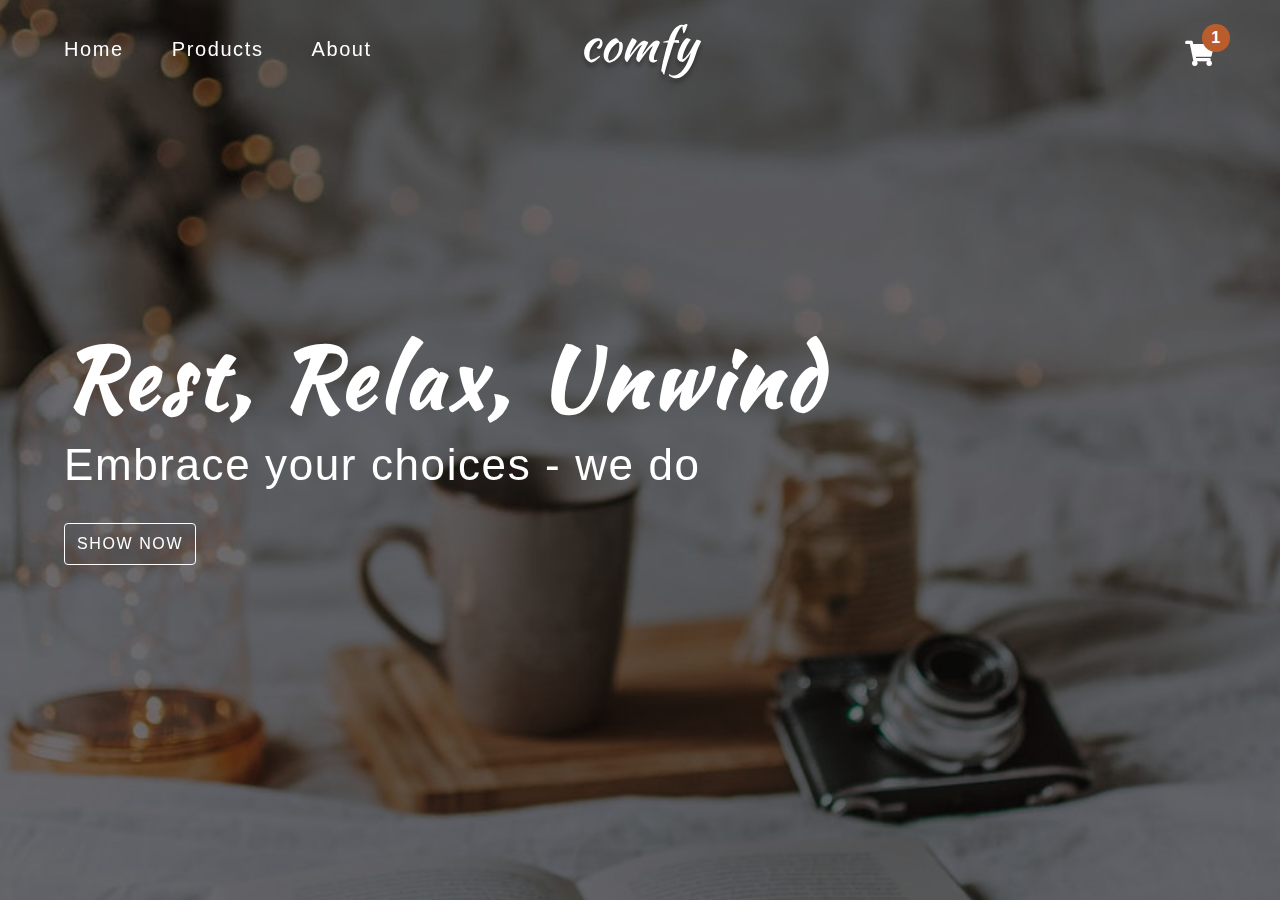
==== index.html @ 5c628300 "initial" ====
<!DOCTYPE html>
<html lang="en">
  <head>
    <meta charset="UTF-8" />
    <meta name="viewport" content="width=device-width, initial-scale=1.0" />
    <!-- font-awesome -->
    <link
      rel="stylesheet"
      href="https://cdnjs.cloudflare.com/ajax/libs/font-awesome/5.14.0/css/all.min.css"
    />

    <!-- styles css -->
    <link rel="stylesheet" href="styles.css" />
    <title>Home | Comfy</title>
  </head>
  <body>
    <!-- navbar -->
    <nav class="navbar">
      <div class="nav-center">
        <!-- links -->
        <div>
          <button class="toggle-nav">
            <i class="fas fa-bars"></i>
          </button>
          <ul class="nav-links">
            <li>
              <a href="index.html" class="nav-link">
                home
              </a>
            </li>
            <li>
              <a href="products.html" class="nav-link">
                products
              </a>
            </li>
            <li>
              <a href="about.html" class="nav-link">
                about
              </a>
            </li>
          </ul>
        </div>
        <!-- logo -->
        <img src="./images/logo-white.svg" class="nav-logo" alt="logo" />
        <!-- cart icon -->
        <div class="toggle-container">
          <button class="toggle-cart">
            <i class="fas fa-shopping-cart"></i>
          </button>
          <span class="cart-item-count">1</span>
        </div>
      </div>
    </nav>
    <!-- hero -->
    <section class="hero">
      <div class="hero-container">
        <h1 class="text-slanted">
          rest, relax, unwind
        </h1>
        <h3>Embrace your choices - we do</h3>
        <a href="products.html" class="hero-btn">
          show now
        </a>
      </div>
    </section>
    <!-- sidebar -->
    <div class="sidebar-overlay">
      <aside class="sidebar">
        <!-- close -->
        <button class="sidebar-close">
          <i class="fas fa-times"></i>
        </button>
        <!-- links -->
        <ul class="sidebar-links">
          <li>
            <a href="index.html" class="sidebar-link">
              <i class="fas fa-home fa-fw"></i>
              home
            </a>
          </li>
          <li>
            <a href="products.html" class="sidebar-link">
              <i class="fas fa-couch fa-fw"></i>
              products
            </a>
          </li>
          <li>
            <a href="about.html" class="sidebar-link">
              <i class="fas fa-book fa-fw"></i>
              about
            </a>
          </li>
        </ul>
      </aside>
    </div>
    <!-- cart -->
    <div class="cart-overlay ">
      <aside class="cart">
        <button class="cart-close">
          <i class="fas fa-times"></i>
        </button>
        <header>
          <h3 class="text-slanted">your bag</h3>
        </header>
        <!-- cart items -->
        <div class="cart-items">
          <!-- single item -->
          <article class="cart-item" data-id="">
            <img
              src="./images/main-bcg.jpeg"
              class="cart-item-img"
              alt="name"
            />
            <!-- item info -->
            <div>
              <h4 class="cart-item-name">high-back bench</h4>
              <p class="cart-item-price">$13.99</p>
              <button class="cart-item-remove-btn">remove</button>
            </div>
            <!-- amount toggle -->
            <div>
              <button class="cart-item-increase-btn">
                <i class="fas fa-chevron-up"></i>
              </button>
              <p class="cart-item-amount">1</p>
              <button class="cart-item-decrease-btn">
                <i class="fas fa-chevron-down"></i>
              </button>
            </div>
          </article>
          <!-- end of single item -->
        </div>
        <!-- footer -->
        <footer>
          <h3 class="cart-total text-slanted">
            total : $12.99
          </h3>
          <button class="cart-checkout btn">checkout</button>
        </footer>
      </aside>
    </div>
    <script type="module" src="index.js"></script>
  </body>
</html>
---- styles.css ----
@import url('https://fonts.googleapis.com/css2?family=Kaushan+Script&display=swap');
/*
=============== 
Variables
===============
*/

:root {
  /* dark shades of primary color*/
  --clr-primary-1: hsl(21, 91%, 17%);
  --clr-primary-2: hsl(21, 84%, 25%);
  --clr-primary-3: hsl(21, 81%, 29%);
  --clr-primary-4: hsl(21, 77%, 34%);
  /* primary/main color */
  --clr-primary-5: hsl(21, 62%, 45%);
  /* lighter shades of primary color */
  --clr-primary-6: hsl(21, 57%, 50%);
  --clr-primary-7: hsl(21, 65%, 59%);
  --clr-primary-8: hsl(21, 80%, 74%);
  --clr-primary-9: hsl(21, 94%, 87%);
  --clr-primary-10: hsl(21, 100%, 94%);
  /* darkest grey - used for headings */
  --clr-grey-1: #102a42;
  --clr-grey-2: hsl(211, 39%, 23%);
  --clr-grey-3: hsl(209, 34%, 30%);
  --clr-grey-4: hsl(209, 28%, 39%);
  /* grey used for paragraphs */
  --clr-grey-5: hsl(210, 22%, 49%);
  --clr-grey-6: hsl(209, 23%, 60%);
  --clr-grey-7: hsl(211, 27%, 70%);
  --clr-grey-8: hsl(210, 31%, 80%);
  --clr-grey-9: hsl(212, 33%, 89%);
  --clr-grey-10: hsl(210, 36%, 96%);
  --clr-white: #fff;
  --clr-red-dark: hsl(360, 67%, 44%);
  --clr-red-light: hsl(360, 71%, 66%);
  --clr-green-dark: hsl(125, 67%, 44%);
  --clr-green-light: hsl(125, 71%, 66%);
  --clr-black: #222;

  --transition: all 0.3s linear;
  --spacing: 0.1rem;
  --radius: 0.25rem;
  --light-shadow: 0 5px 15px rgba(0, 0, 0, 0.1);
  --dark-shadow: 0 5px 15px rgba(0, 0, 0, 0.2);
  --max-width: 1170px;
  --fixed-width: 620px;
}
/*
=============== 
Global Styles
===============
*/

*,
::after,
::before {
  margin: 0;
  padding: 0;
  box-sizing: border-box;
}
body {
  font-family: -apple-system, BlinkMacSystemFont, 'Segoe UI', Roboto, Oxygen,
    Ubuntu, Cantarell, 'Open Sans', 'Helvetica Neue', sans-serif;
  background: var(--clr-white);
  color: var(--clr-grey-1);
  line-height: 1.5;
  font-size: 0.875rem;
}
ul {
  list-style-type: none;
}
a {
  text-decoration: none;
}
h1,
h2,
h3,
h4 {
  letter-spacing: var(--spacing);
  text-transform: capitalize;
  line-height: 1.25;
  margin-bottom: 0.75rem;
  font-weight: 400;
}
h1 {
  font-size: 3rem;
}
h2 {
  font-size: 2rem;
}
h3 {
  font-size: 1.25rem;
}
h4 {
  font-size: 0.875rem;
}
p {
  margin-bottom: 1.25rem;
  color: var(--clr-grey-5);
}
@media screen and (min-width: 800px) {
  h1 {
    font-size: 4rem;
  }
  h2 {
    font-size: 2.5rem;
  }
  h3 {
    font-size: 1.75rem;
  }
  h4 {
    font-size: 1rem;
  }
  body {
    font-size: 1rem;
  }
  h1,
  h2,
  h3,
  h4 {
    line-height: 1;
  }
}
.img {
  width: 100%;
  display: block;
}
.text-slanted {
  font-family: 'Kaushan Script', cursive;
}
.section-center {
  width: 90vw;
  max-width: var(--max-width);
  margin: 0 auto;
}
.section {
  padding: 5rem 0;
}
.btn {
  background: var(--clr-primary-5);
  color: var(--clr-white);
  border-radius: var(--radius);
  padding: 0.375rem 0.75rem;
  text-transform: uppercase;
  letter-spacing: var(--spacing);
  display: inline-block;
  transition: var(--transition);
  border-color: transparent;
  cursor: pointer;
}
.btn:hover {
  background: var(--clr-primary-7);
  color: var(--clr-black);
}
.section-loading {
  text-align: center;
  position: absolute;
  top: 2rem;
  left: 50%;
  transform: translate(-50%, -50%);
  text-align: center;
}
.page-loading {
  position: fixed;
  top: 0;
  left: 0;
  width: 100%;
  height: 100%;
  background: var(--clr-grey-10);
  display: flex;
  align-items: center;
  justify-content: center;
}
/*
=============== 
Navbar
===============
*/

.navbar {
  height: 6rem;
  background: transparent;
  display: flex;
  align-items: center;
  justify-content: center;
}

.nav-center {
  width: 90vw;
  max-width: var(--max-width);
  display: flex;
  justify-content: space-between;
  align-items: center;
}
.nav-links {
  display: none;
}
.toggle-nav {
  background: var(--clr-primary-5);
  border-color: transparent;
  color: var(--clr-white);
  width: 3.75rem;
  height: 2.25rem;
  display: flex;
  align-items: center;
  justify-content: center;
  font-size: 1.5rem;
  border-radius: 2rem;
  cursor: pointer;
  transition: var(--transition);
}
.toggle-nav:hover {
  background: var(--clr-primary-3);
}
.toggle-container {
  position: relative;
  margin-top: 0.75rem;
}
.toggle-cart {
  background: transparent;
  border-color: transparent;
  font-size: 1.6rem;
  color: var(--clr-white);
  cursor: pointer;
}
.cart-item-count {
  position: absolute;
  top: -0.85rem;
  right: -0.85rem;
  background: var(--clr-primary-5);
  width: 1.75rem;
  height: 1.75rem;
  display: grid;
  place-items: center;
  border-radius: 50%;
  color: var(--clr-white);
  font-weight: bold;
  font-size: 1rem;
}
@media screen and (min-width: 800px) {
  .nav-center {
    position: relative;
  }
  .nav-logo {
    position: absolute;
    top: 50%;
    left: 65%;
    transform: translate(-50%, -50%);
  }
  .toggle-nav {
    display: none;
  }
  .nav-links {
    display: flex;
    font-size: 1.5rem;
    text-transform: capitalize;
  }
  .nav-link {
    color: var(--clr-white);
    margin-right: 3rem;
    letter-spacing: var(--spacing);
    transition: var(--transition);
    font-size: 1.25rem;
  }
  .nav-link:hover {
    color: var(--clr-primary-5);
  }
}
@media screen and (min-width: 992px) {
  .nav-logo {
    left: 50%;
  }
}
/* page navbar */
.page .nav-link {
  color: var(--clr-grey-1);
}
.page .nav-link:hover {
  color: var(--clr-primary-5);
}
.page .toggle-cart {
  color: var(--clr-grey-1);
}
/*
=============== 
Hero
===============
*/
.hero {
  min-height: 100vh;
  margin-top: -6rem;
  background: linear-gradient(rgba(0, 0, 0, 0.5), rgba(0, 0, 0, 0.5)),
    url(./images/main-bcg.jpeg) center/cover;
  display: grid;
  place-items: center;
  color: var(--clr-white);
}
.hero-container {
  width: 90vw;
  max-width: var(--max-width);
}
.hero h1 {
  font-weight: 700;
}
.hero h3 {
  text-transform: none;
  font-size: 1.5rem;
}
.hero-btn {
  color: var(--clr-white);
  background: transparent;
  border: 1px solid var(--clr-white);
  padding: 0.5rem 0.75rem;
  display: inline-block;
  margin-top: 0.75rem;
  text-transform: uppercase;
  letter-spacing: var(--spacing);
  border-radius: var(--radius);
  transition: var(--transition);
}
.hero-btn:hover {
  background: var(--clr-white);
  color: var(--clr-primary-5);
}

@media screen and (min-width: 800px) {
  .hero h3 {
    font-size: 1.5rem;
    margin: 1rem 0;
  }
}

@media screen and (min-width: 992px) {
  .hero h1 {
    font-size: 5.25rem;
    letter-spacing: 5px;
  }
  .hero h3 {
    font-size: 2.75rem;
    margin: 1.5rem 0;
  }
}

/*
=============== 
Sidebar
===============
*/
.sidebar-overlay {
  position: fixed;
  top: 0;
  left: 0;
  width: 100%;
  height: 100%;
  display: grid;
  place-items: center;
  z-index: -1;
  transition: var(--transition);
  opacity: 0;
  background: rgba(0, 0, 0, 0.5);
}
.sidebar-overlay.show {
  opacity: 1;
  z-index: 100;
}
.sidebar {
  width: 90vw;
  height: 95vh;
  max-width: var(--fixed-width);
  background: var(--clr-white);
  border-radius: var(--radius);
  box-shadow: var(--dark-shadow);
  position: relative;
  padding: 4rem;
  transform: scale(0);
}
.show .sidebar {
  transform: scale(1);
}
.sidebar-close {
  font-size: 2rem;
  background: transparent;
  border-color: transparent;
  color: var(--clr-grey-5);
  position: absolute;
  top: 1rem;
  right: 1rem;
  cursor: pointer;
}
.sidebar-link {
  font-size: 1.5rem;
  text-transform: capitalize;
  color: var(--clr-grey-1);
}
.sidebar-link i {
  color: var(--clr-grey-5);
  margin-right: 1rem;
  margin-bottom: 1rem;
}
@media screen and (min-width: 800px) {
  .sidebar-overlay {
    display: none;
  }
}
/*
=============== 
Cart
===============
*/
.cart-overlay {
  position: fixed;
  top: 0;
  left: 0;
  width: 100%;
  height: 100%;
  background: rgba(0, 0, 0, 0.5);
  transition: var(--transition);
  opacity: 0;
  z-index: -1;
}
.cart-overlay.show {
  opacity: 1;
  z-index: 100;
}
.cart {
  position: fixed;
  top: 0;
  right: 0;
  width: 100%;
  height: 100%;
  max-width: 400px;
  background: var(--clr-grey-10);
  padding: 3rem 1rem 0 1rem;
  display: grid;
  grid-template-rows: auto 1fr auto;
  transition: var(--transition);
  transform: translateX(100%);
  overflow: scroll;
}
.show .cart {
  transform: translateX(0);
}
.cart-close {
  font-size: 2rem;
  background: transparent;
  border-color: transparent;
  color: var(--clr-grey-5);
  position: absolute;
  top: 0.5rem;
  left: 1rem;
  cursor: pointer;
}
.cart header {
  text-align: center;
}
.cart header h3 {
  font-weight: 500;
}
.cart-total {
  text-align: center;
  margin-bottom: 2rem;
  font-weight: 500;
}
.cart-checkout {
  display: block;
  width: 75%;
  margin: 0 auto;
  margin-bottom: 3rem;
}
/* cart item */
.cart-item {
  margin: 1rem 0;
  display: grid;
  grid-template-columns: auto 1fr auto;

  column-gap: 1.5rem;
  align-items: center;
}
.cart-item-img {
  width: 75px;
  height: 50px;
  object-fit: cover;
  border-radius: var(--radius);
}
.cart-item-name {
  margin-bottom: 0.15rem;
}
.cart-item-price {
  margin-bottom: 0;
  font-size: 0.75rem;
  color: var(--clr-grey-3);
}
.cart-item-remove-btn {
  background: transparent;
  border-color: transparent;
  color: var(--clr-grey-5);
  letter-spacing: var(--spacing);
  cursor: pointer;
}
.cart-item-amount {
  margin-bottom: 0;
  text-align: center;
  color: var(--clr-grey-3);
  line-height: 1;
}
.cart-item-increase-btn,
.cart-item-decrease-btn {
  background: transparent;
  border-color: transparent;
  color: var(--clr-primary-5);
  cursor: pointer;
  font-size: 0.85rem;
  padding: 0.25rem;
}
/*
=============== 
Title
===============
*/

.title h2 {
  display: flex;
  justify-content: center;
  align-items: center;
  font-weight: 500;
}
.title span {
  color: var(--clr-primary-5);
  font-size: 0.85em;
  margin-right: 1rem;
}
/*
=============== 
product
===============
*/
.product-img {
  height: 15rem;
  object-fit: cover;
  border-radius: var(--radius);
}
.product-container {
  position: relative;
}
.product-icons {
  position: absolute;
  top: 50%;
  left: 50%;
  transform: translate(-50%, -50%);
  opacity: 0;
  display: flex;
  transition: var(--transition);
}
.product-icon {
  width: 2.25rem;
  height: 2.25rem;
  background: var(--clr-primary-5);
  color: var(--clr-white);
  display: grid;
  place-items: center;
  border-radius: 50%;
  transition: var(--transition);
  cursor: pointer;
  font-size: 1rem;
  border-color: transparent;
  margin: 0 0.5rem;
}
.product-icon:hover {
  background: var(--clr-primary-7);
}
.product-container:hover .product-icons {
  opacity: 1;
}
.product footer {
  padding: 0.75rem 0;
  text-align: center;
}
.product-name {
  margin-bottom: 0.25rem;
  text-transform: capitalize;
  letter-spacing: var(--spacing);
}
.product-price {
  margin-bottom: 0;
  color: var(--clr-grey-3);
  font-weight: 700;
}

.featured-center {
  margin: 3rem auto 2rem auto;
  display: grid;
  gap: 1rem;
  min-height: 6rem;
  position: relative;
}
.featured .btn {
  display: block;
  width: 11rem;
  margin: 0 auto;
  text-align: center;
}
@media screen and (min-width: 992px) {
  .featured-center {
    display: grid;
    grid-template-columns: 1fr 1fr;
  }
}
@media screen and (min-width: 1200px) {
  .featured-center {
    display: grid;
    grid-template-columns: 1fr 1fr 1fr;
  }
  .product .img {
    height: 13rem;
  }
}
/*
=============== 
About Page
===============
*/
.about-text {
  line-height: 2;
  max-width: 45em;
  margin: 0 auto;
  margin-top: 2rem;
}

/*
=============== 
Products Page
===============
*/
.products {
  width: 90vw;
  display: grid;
  grid-gap: 1rem;
  margin: 4rem auto;
  max-width: var(--max-width);
  min-height: calc(100vh - 20rem);
  position: relative;
}
.filters-container {
  position: sticky;
  top: 1rem;
}
.filters h4 {
  font-weight: 500;
  margin: 1.5rem 0 0.5rem;
}

.search-input {
  padding: 0.5rem;
  background: var(--clr-grey-10);
  border-radius: var(--radius);
  border-color: transparent;
  letter-spacing: var(--spacing);
}
.search-input::placeholder {
  text-transform: capitalize;
}
.company-btn {
  display: block;
  margin: 0.25em 0;
  padding: 0.25rem;
  text-transform: capitalize;
  background: transparent;
  border-color: transparent;
  letter-spacing: var(--spacing);
  color: var(--clr-grey-5);
  cursor: pointer;
  transition: var(--transition);
}
.company-btn:hover {
  color: var(--clr-grey-3);
}
.price-filter {
  background: var(--clr-grey-5) !important;
  color: var(--clr-grey-5);
}
@media screen and (min-width: 768px) {
  .products {
    grid-template-columns: 200px 1fr;
  }
  .categories {
    position: sticky;
    top: 1rem;
  }
}
@media screen and (min-width: 992px) {
  .products-container {
    display: grid;
    grid-template-columns: repeat(2, 1fr);
    gap: 1rem;
  }
  .products-container .product-img {
    height: 10rem;
  }
  .products-container .product-name {
    font-size: 0.85rem;
  }
  .products-container .product-price {
    font-size: 0.85rem;
  }
}
@media screen and (min-width: 1170px) {
  .products-container {
    grid-template-columns: repeat(3, 1fr);
  }
}
.filter-error {
  position: absolute;
  top: 5rem;
  left: 0;
  width: 100%;
  text-align: center;
  margin-top: 4rem;
}
/*
=============== 
Single Product Page
===============
*/
.page-hero {
  min-height: 20vh;
  display: grid;
  place-items: center;
  background: var(--clr-grey-10);
  color: var(--clr-grey-5);
}
.page-hero-title {
  font-weight: 500;
}
.single-product {
  padding: 2rem 0;
}
.single-product-center {
  margin: 2rem auto;
  display: grid;
  gap: 1rem 2rem;
}
.single-product-img {
  height: 25rem;
  border-radius: var(--radius);
  object-fit: cover;
}
.single-product-company {
  font-size: 1.2rem;
  color: var(--clr-grey-8);
  text-transform: uppercase;
  letter-spacing: var(--spacing);
  margin-bottom: 1.25rem;
}
.single-product-price {
  color: var(--clr-grey-3);
  font-size: 1.25rem;
  font-weight: 500;
}

.product-color {
  display: inline-block;
  width: 1rem;
  height: 1rem;
  border-radius: 50%;
  background: #222;
  margin: 0.5rem 0.5rem 1.5rem 0;
}

.single-product-desc {
  max-width: 25em;
  line-height: 1.8;
}
@media screen and (min-width: 992px) {
  .single-product-center {
    grid-template-columns: 1fr 1fr;
  }
}
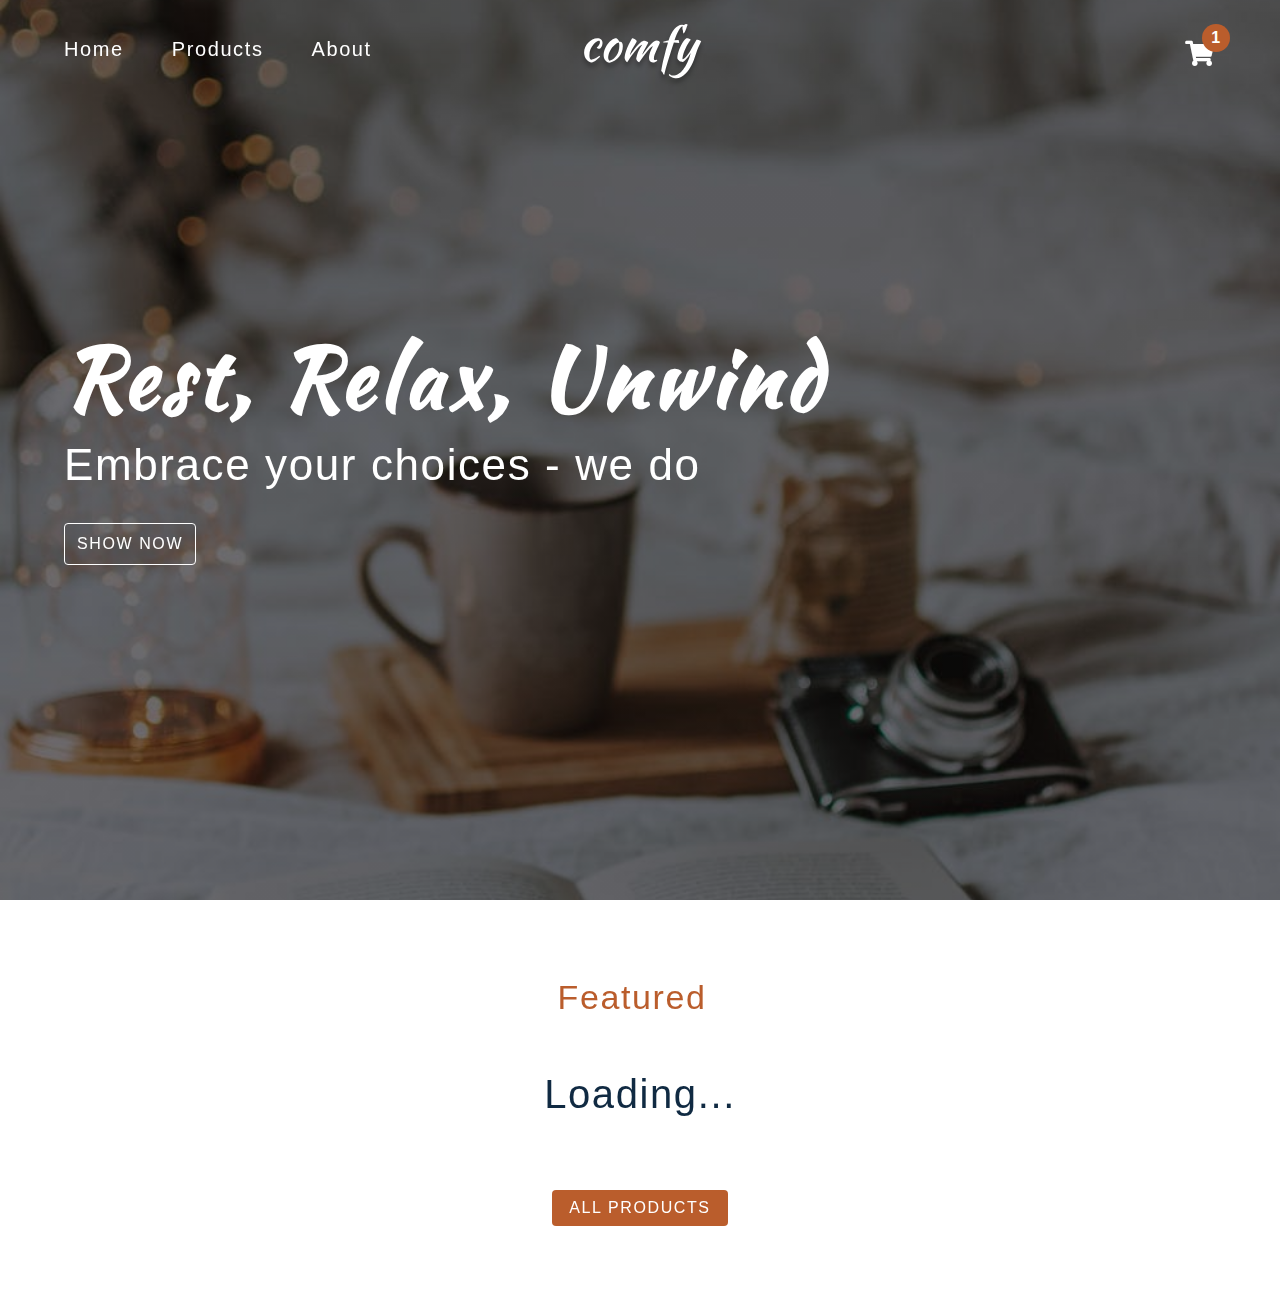
==== commit 537e9546: "created about and featured page, also started api product fetching" ====
--- a/index.html
+++ b/index.html
@@ -139,6 +139,42 @@
         </footer>
       </aside>
     </div>
+
+    <!-- featured  -->
+    <section class="section featured">
+      <div class="title">
+        <h2><span> featured</span></h2>
+      </div>
+      <div class="featured-center section-center">
+        <h2 class="section-loading">
+          Loading...
+        </h2>
+        <!-- single product -->
+        <!-- <article class="product">
+          <div class="product-container">
+            <img src="./images/main-bcg.jpeg" class="product-img img" alt="" />
+           
+            <div class="product-icons">
+              <a href="product.html?id=1" class="product-icon">
+                <i class="fas fa-search"></i>
+              </a>
+              <button class="product-cart-btn product-icon" data-id="1">
+                <i class="fas fa-shopping-cart"></i>
+              </button>
+            </div>
+          </div>
+          <footer>
+            <p class="product-name">name</p>
+            <h4 class="product-price">$9.99</h4>
+          </footer>
+        </article> -->
+        <!-- end of single product -->
+      </div>
+      <a href="products.html" class="btn">
+        all products
+      </a>
+    </section>
+
     <script type="module" src="index.js"></script>
   </body>
 </html>
